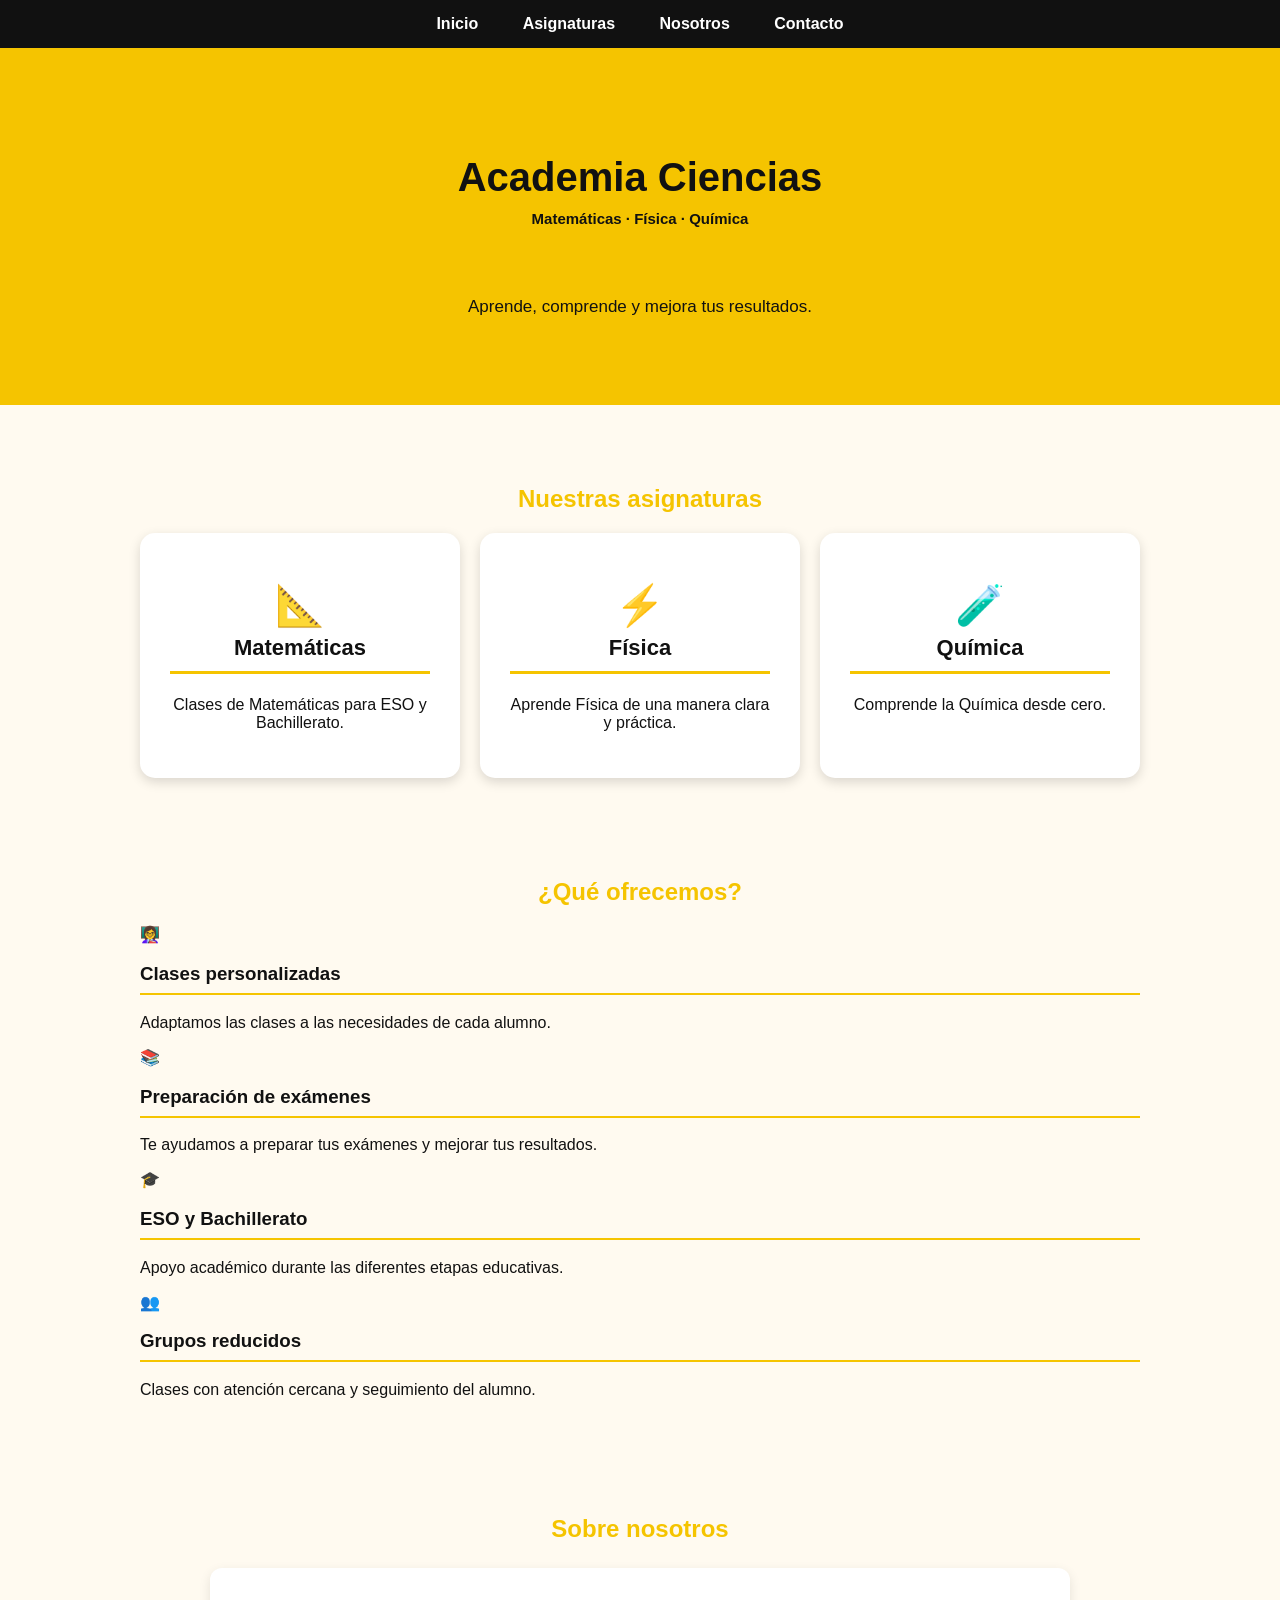
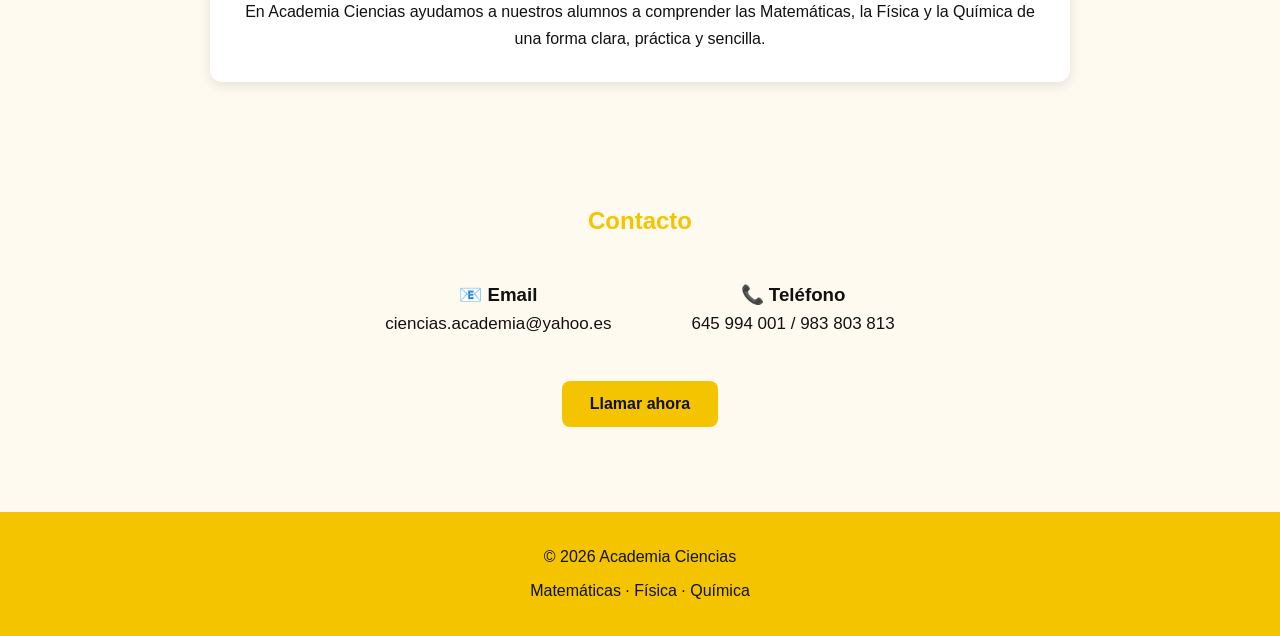
==== index.html @ e1d1d91e "Update index.html" ====
<!DOCTYPE html>
<html lang="es">

<head>
    <meta charset="UTF-8">
    <meta name="viewport" content="width=device-width, initial-scale=1.0">

    <title>Academia Ciencias</title>
    <link rel="stylesheet" href="estilos.css">
</head>

<body>
    <nav>
    <a href="#inicio">Inicio</a>
    <a href="#asignaturas">Asignaturas</a>
    <a href="#nosotros">Nosotros</a>
    <a href="#contacto">Contacto</a>
</nav>
<header id="inicio">


    <h1>Academia Ciencias</h1>

    <p class="asignaturas-portada">Matemáticas · Física · Química</p>

    <p class="frase-portada">Aprende, comprende y mejora tus resultados.</p>
    

</header>
    <section id="asignaturas">

    <h2>Nuestras asignaturas</h2>

    <div class="asignaturas">

        <div class="tarjeta">
            <h3><span class="icono-asignatura">📐</span> Matemáticas</h3>

            <p>Clases de Matemáticas para ESO y Bachillerato.</p>
        </div>

        <div class="tarjeta">
        <h3><span class="icono-asignatura">⚡</span> Física</h3>

            <p>Aprende Física de una manera clara y práctica.</p>
        </div>

        <div class="tarjeta">
            <h3><span class="icono-asignatura">🧪</span> Química</h3>
            <p>Comprende la Química desde cero.</p>
        </div>

    </div>

</section>
<section id="servicios">

    <h2>¿Qué ofrecemos?</h2>

    <div class="servicios">

        <div class="servicio">
            <span>👩‍🏫</span>
            <h3>Clases personalizadas</h3>
            <p>Adaptamos las clases a las necesidades de cada alumno.</p>
        </div>

        <div class="servicio">
            <span>📚</span>
            <h3>Preparación de exámenes</h3>
            <p>Te ayudamos a preparar tus exámenes y mejorar tus resultados.</p>
        </div>

        <div class="servicio">
            <span>🎓</span>
            <h3>ESO y Bachillerato</h3>
            <p>Apoyo académico durante las diferentes etapas educativas.</p>
        </div>

        <div class="servicio">
            <span>👥</span>
            <h3>Grupos reducidos</h3>
            <p>Clases con atención cercana y seguimiento del alumno.</p>
        </div>

    </div>

</section>

</section>
<section id="nosotros">

    <h2>Sobre nosotros</h2>

    <p>
        En Academia Ciencias ayudamos a nuestros alumnos a comprender
        las Matemáticas, la Física y la Química de una forma clara,
        práctica y sencilla.
    </p>

</section>

<section id="contacto">

    <h2>Contacto</h2>

    <div class="contacto-info">

        <div>
            <h3>📧 Email</h3>
            <p>ciencias.academia@yahoo.es</p>
        </div>

        <div>
            <h3>📞 Teléfono</h3>
            <p>645 994 001 / 983 803 813</p>
        </div>

    </div>

    <a href="tel:645 99 40 01" class="boton-contacto">
        Llamar ahora
    </a>

</section>
<footer>

    <p>© 2026 Academia Ciencias</p>
    <p>Matemáticas · Física · Química</p>

</footer>
</body>

</html>
---- estilos.css ----
body {
    font-family: Arial, sans-serif;
    margin: 0;
    background-color: #fffaf0;
    color: #111111;
}

header {
    background-color: #F5C400;
    color: #111111;
    text-align: center;
    padding: 80px 20px;
}

header h1 {
    font-size: 48px;
    margin-bottom: 15px;
}

header p {
    font-size: 17px;
    margin: 25px 0 8px;
}

header p:first-of-type {
    font-size: 15px;
    font-weight: bold;
    margin-bottom: 22px;
}


header h1 {
    font-size: 40px;
    margin-bottom: 10px;
}

header p {
    font-size: 20px;
}

section {
    max-width: 1000px;
    margin: 40px auto;
    padding: 20px;
}

h2 {
    color: #F5C400;
    text-align: center;
}

.asignaturas {
    display: flex;
    gap: 20px;
    justify-content: center;
}

.tarjeta {
    background-color: white;
    padding: 30px;
    border-radius: 15px;
    width: 28%;
    text-align: center;
    box-shadow: 0 4px 12px rgba(0,0,0,0.15);
    transition: transform 0.3s;
    }

.tarjeta:hover {
    transform: translateY(-8px);
    border: 2px solid #F5C400;
}
.tarjeta h3 {
    color: #111111;
    border-bottom: 3px solid #F5C400;
    padding-bottom: 10px;
    font-size: 22px;
}
footer {
    background-color: #F5C400;
    color: #111111;
    text-align: center;
    padding: 20px;
}
nav {
    background-color: #111111;
    padding: 15px;
    text-align: center;
    position: sticky;
    top: 0;
    z-index: 1000;
}

nav a {
    color: white !important;
    text-decoration: none;
    margin: 0 20px;
    font-weight: bold;
}

nav a:hover {
color: #F5C400 !important;
    text-decoration: none;
}
nav a {
    transition: color 0.3s;
}
.email {
    font-weight: bold;
    text-align: center;
    font-size: 18px;
}
.telefono {
    font-weight: bold;
    text-align: center;
    font-size: 18px;
}
.boton-contacto {
    display: block;
    width: fit-content;
    margin: 25px auto;
    padding: 14px 28px;
    background-color: #F5C400;
    color: #111111;
    text-decoration: none;
    font-weight: bold;
    border-radius: 8px;
}

.boton-contacto:hover {
    background-color: #111111;
    color: white;
}
.servicio h3 {
    color: #111111;
    border-bottom: 2px solid #F5C400;
    padding-bottom: 8px;
}
.contacto-info {
    display: flex;
    justify-content: center;
    gap: 80px;
    text-align: center;
    margin: 30px 0;
}

.contacto-info h3 {
    color: #111111;
    margin-bottom: 8px;
}

.contacto-info p {
    margin-top: 0;
    font-size: 17px;
}
#nosotros p {
    background-color: white;
    padding: 30px;
    border-radius: 12px;
    max-width: 800px;
    margin: 25px auto;
    text-align: center;
    line-height: 1.7;
    box-shadow: 0 4px 12px rgba(0,0,0,0.10);
}
@media (max-width: 700px) {

    .asignaturas {
        flex-direction: column;
        align-items: center;
    }

    .tarjeta {
    width: 70%;
    padding: 18px;
}

    .servicios {
        flex-direction: column;
        align-items: center;
    }

    .servicio {
    width: 75%;
}

    .contacto-info {
        flex-direction: column;
        gap: 15px;
    }

    nav a {
    margin: 0 5px;
    font-size: 14px;
}

    header h1 {
        font-size: 36px;
    }
    header {
    padding: 35px 20px 50px;
}
.boton-contacto {
    padding: 12px 24px;
    font-size: 15px;
}
footer {
    padding: 12px 10px;
}

footer p {
    margin: 5px 0;
    font-size: 14px;
}
#nosotros p {
    padding: 20px;
    line-height: 1.5;
}

}
.icono-asignatura {
    font-size: 40px !important;
    display: block;
    margin-bottom: 10px;
    line-height: 1;
}
.lema {
    font-size: 17px;
    font-weight: bold;
    margin-top: 25px;
    opacity: 0.8;
}
.asignaturas-portada {
    font-size: 10px;
    font-weight: bold;
    margin-top: 5px;
    margin-bottom: 25px;
}
.frase-portada {
    margin-top: 70px;
    font-size: 17px;
}
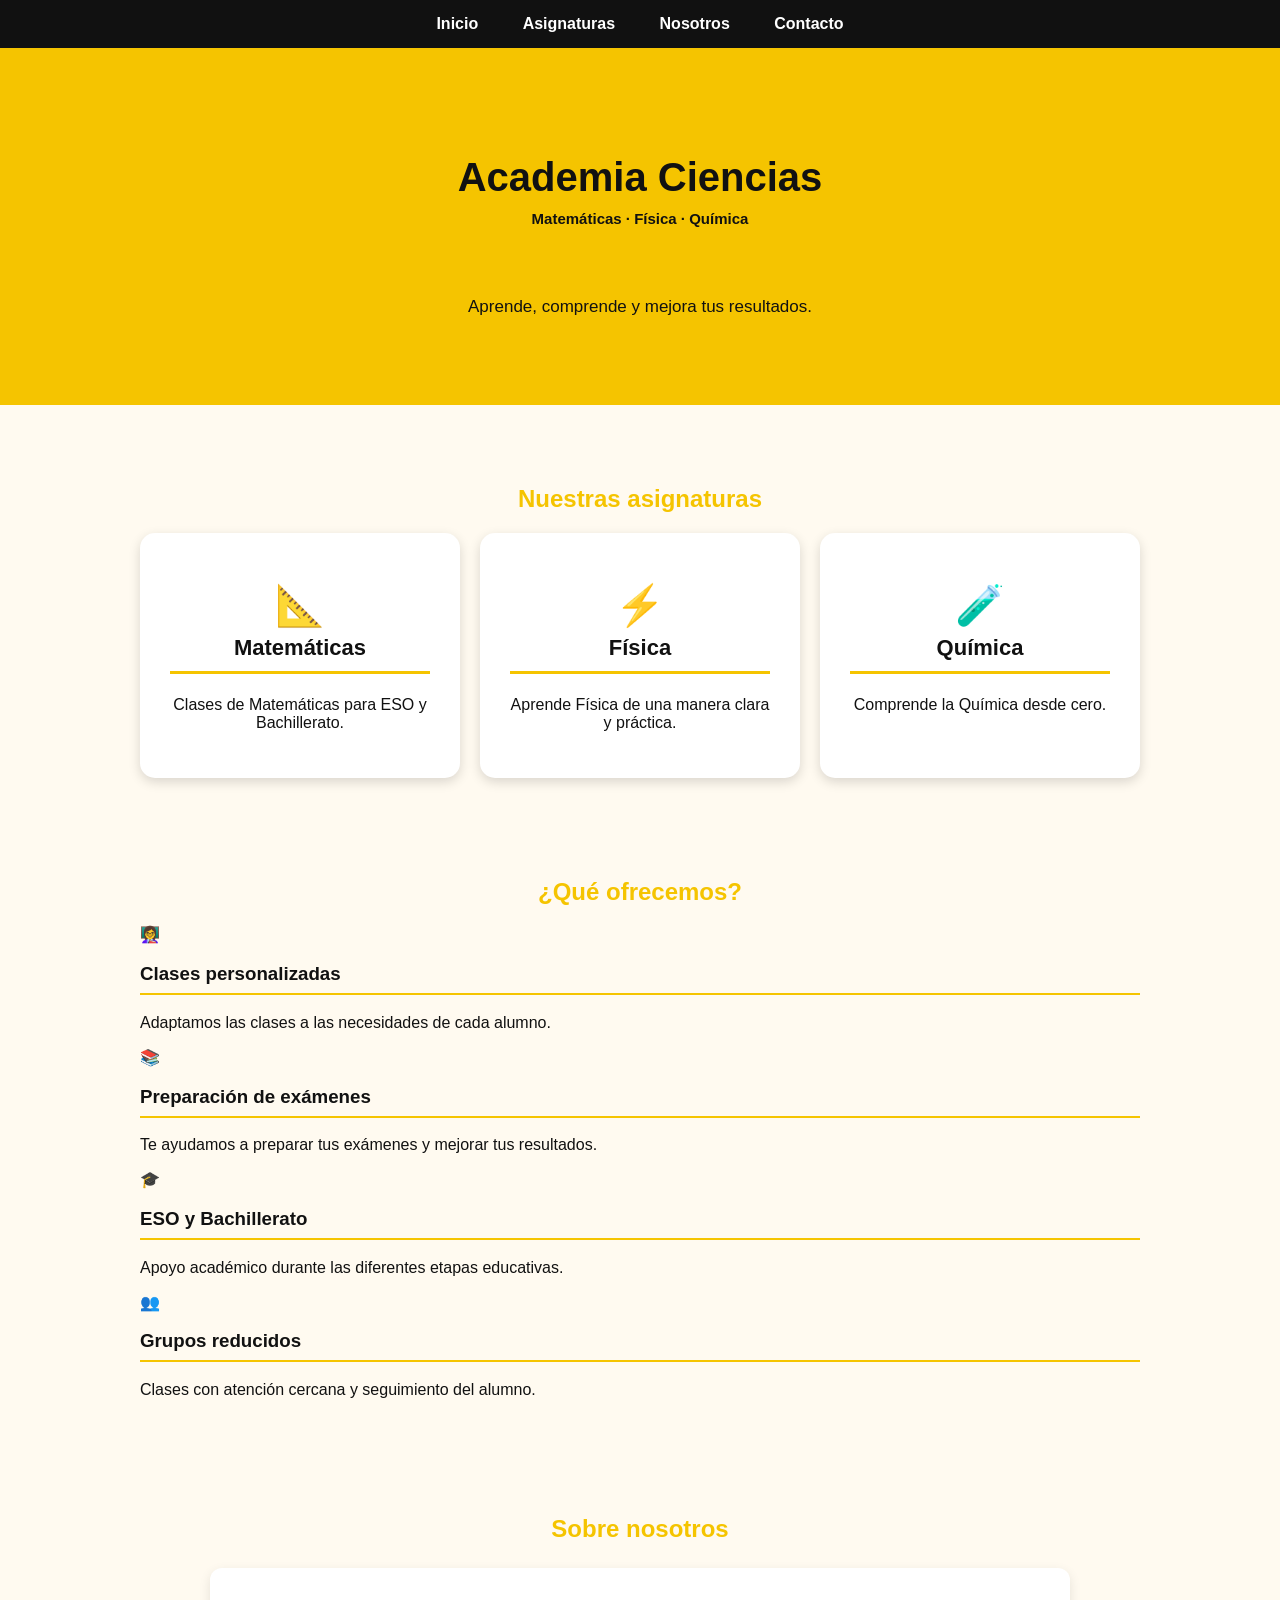
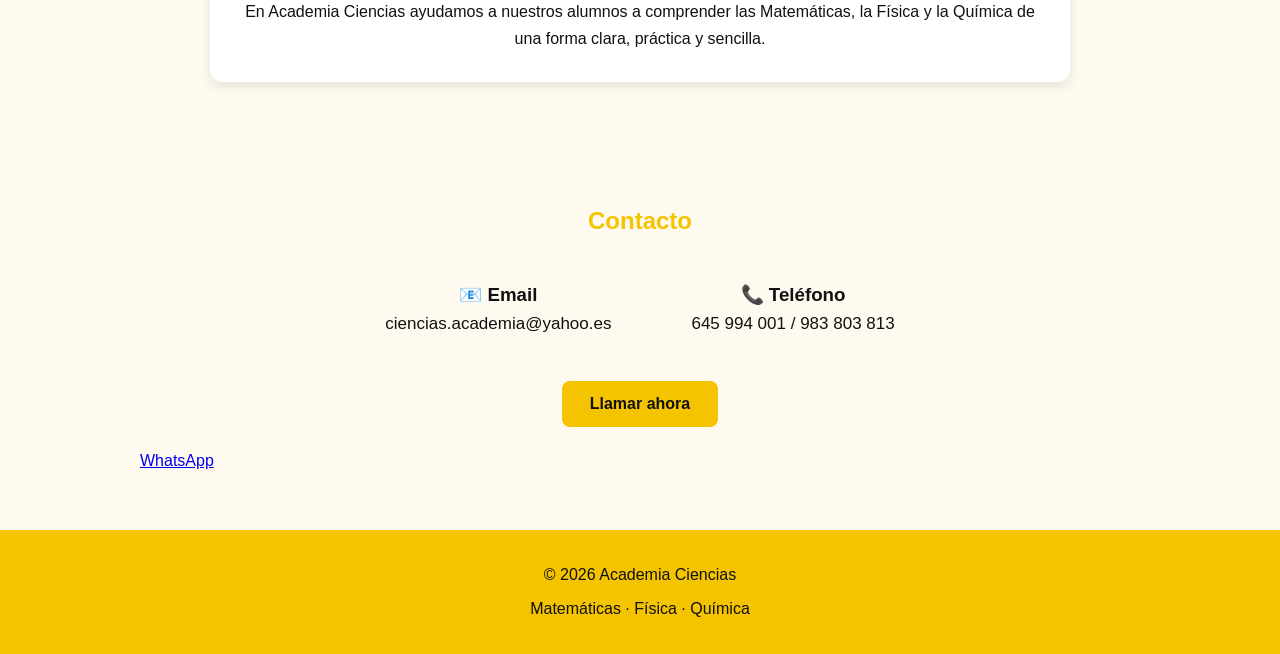
==== commit 710b454a: "Update index.html" ====
--- a/index.html
+++ b/index.html
@@ -121,6 +121,9 @@
     <a href="tel:645 99 40 01" class="boton-contacto">
         Llamar ahora
     </a>
+    <a href="https://wa.me/645 994 001 class="boton-whatsapp">
+    WhatsApp
+</a>
 
 </section>
 <footer>
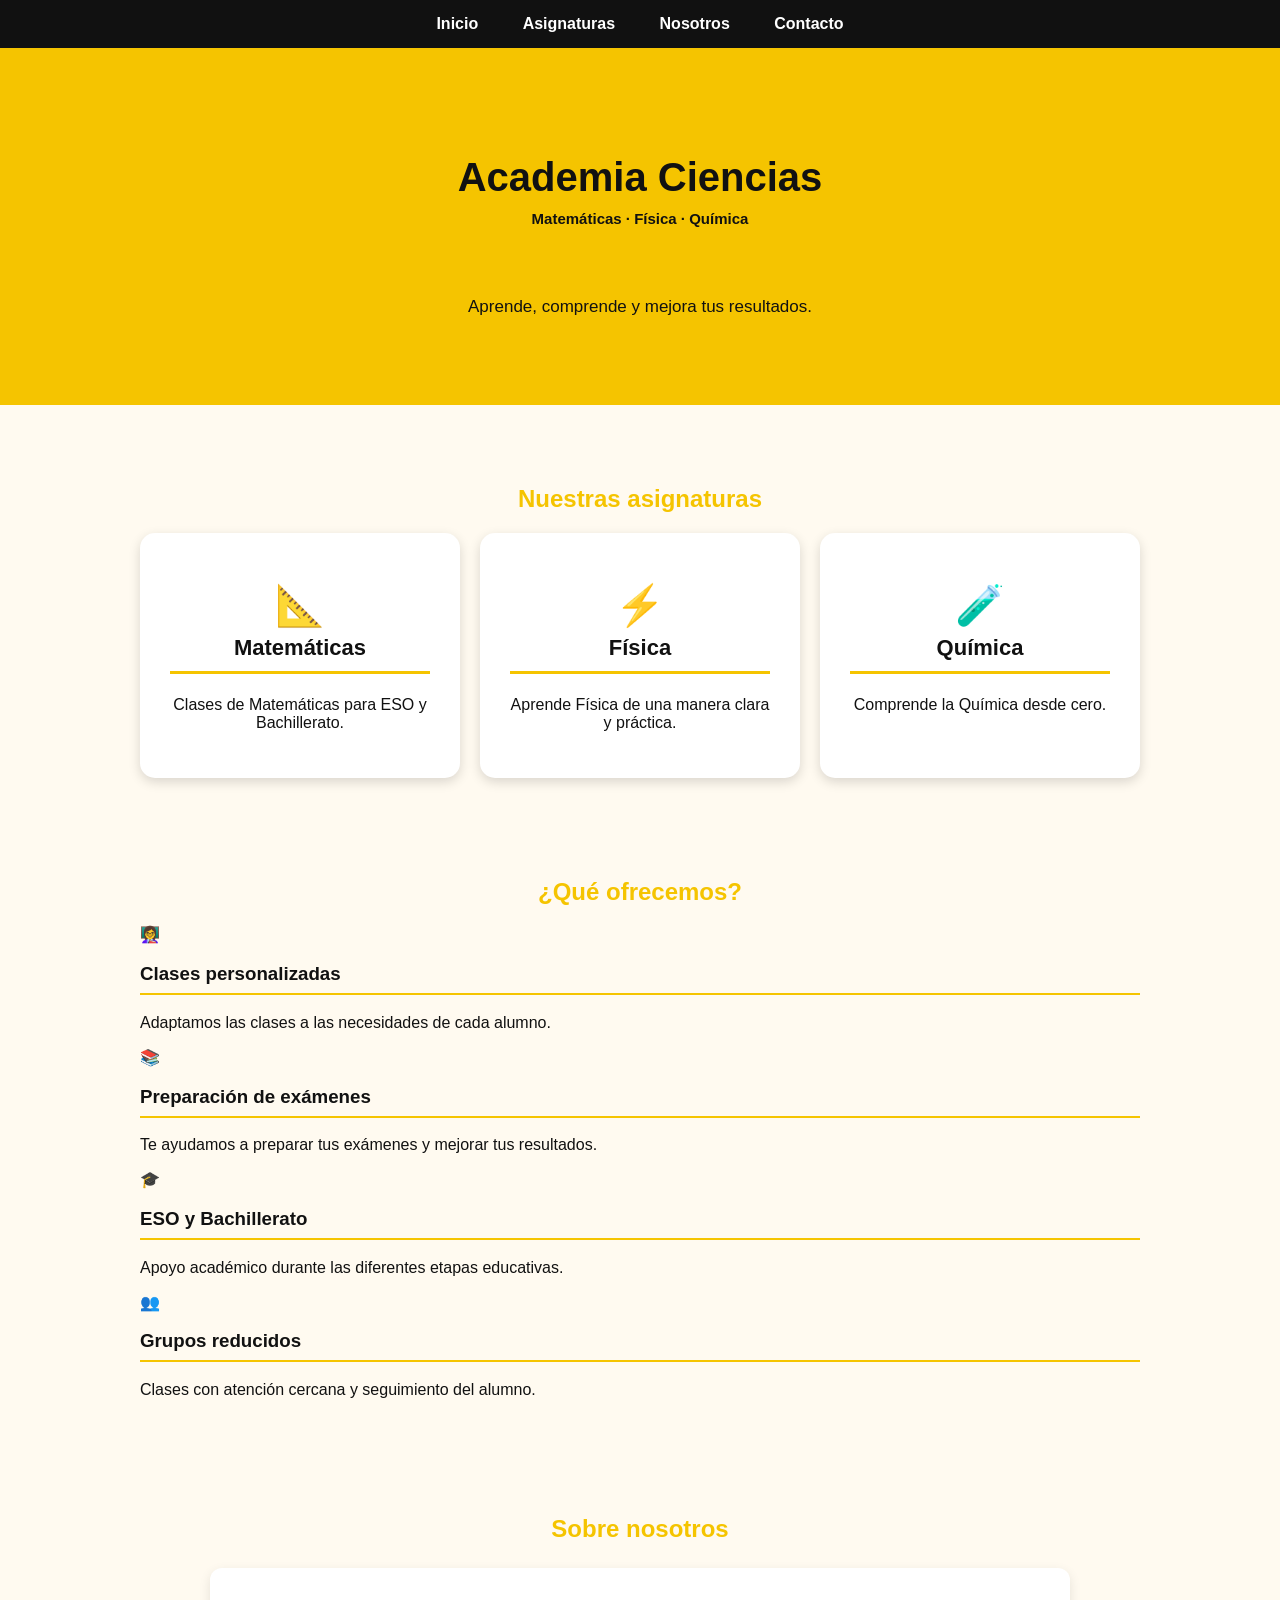
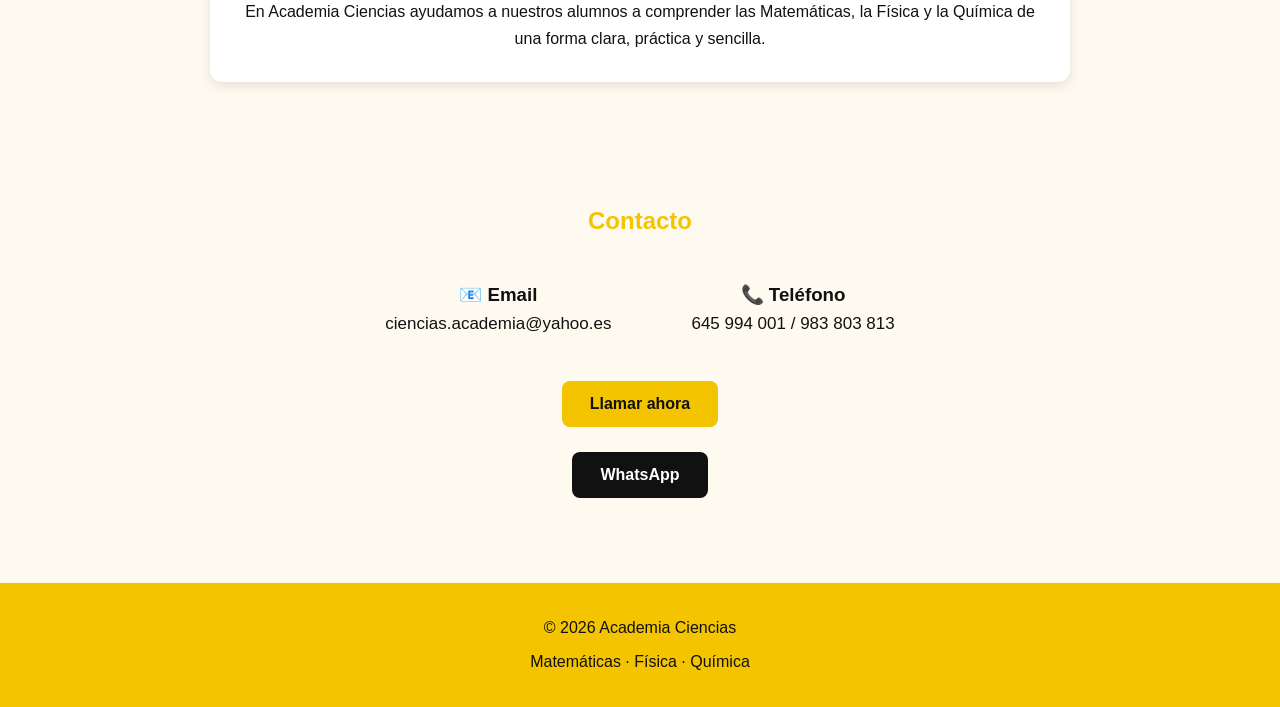
==== commit 0a41c4cd: "Update index.html" ====
--- a/index.html
+++ b/index.html
@@ -121,7 +121,7 @@
     <a href="tel:645 99 40 01" class="boton-contacto">
         Llamar ahora
     </a>
-    <a href="https://wa.me/645 994 001 class="boton-whatsapp">
+    <a href="https://wa.me/34645994001" class="boton-whatsapp">
     WhatsApp
 </a>
 
--- a/estilos.css
+++ b/estilos.css
@@ -129,6 +129,22 @@
 .boton-contacto:hover {
     background-color: #111111;
     color: white;
+}
+.boton-whatsapp {
+    display: block;
+    width: fit-content;
+    margin: 12px auto 25px;
+    padding: 14px 28px;
+    background-color: #111111;
+    color: white;
+    text-decoration: none;
+    font-weight: bold;
+    border-radius: 8px;
+}
+
+.boton-whatsapp:hover {
+    background-color: #F5C400;
+    color: #111111;
 }
 .servicio h3 {
     color: #111111;
@@ -238,4 +254,4 @@
 .frase-portada {
     margin-top: 70px;
     font-size: 17px;
-}+}
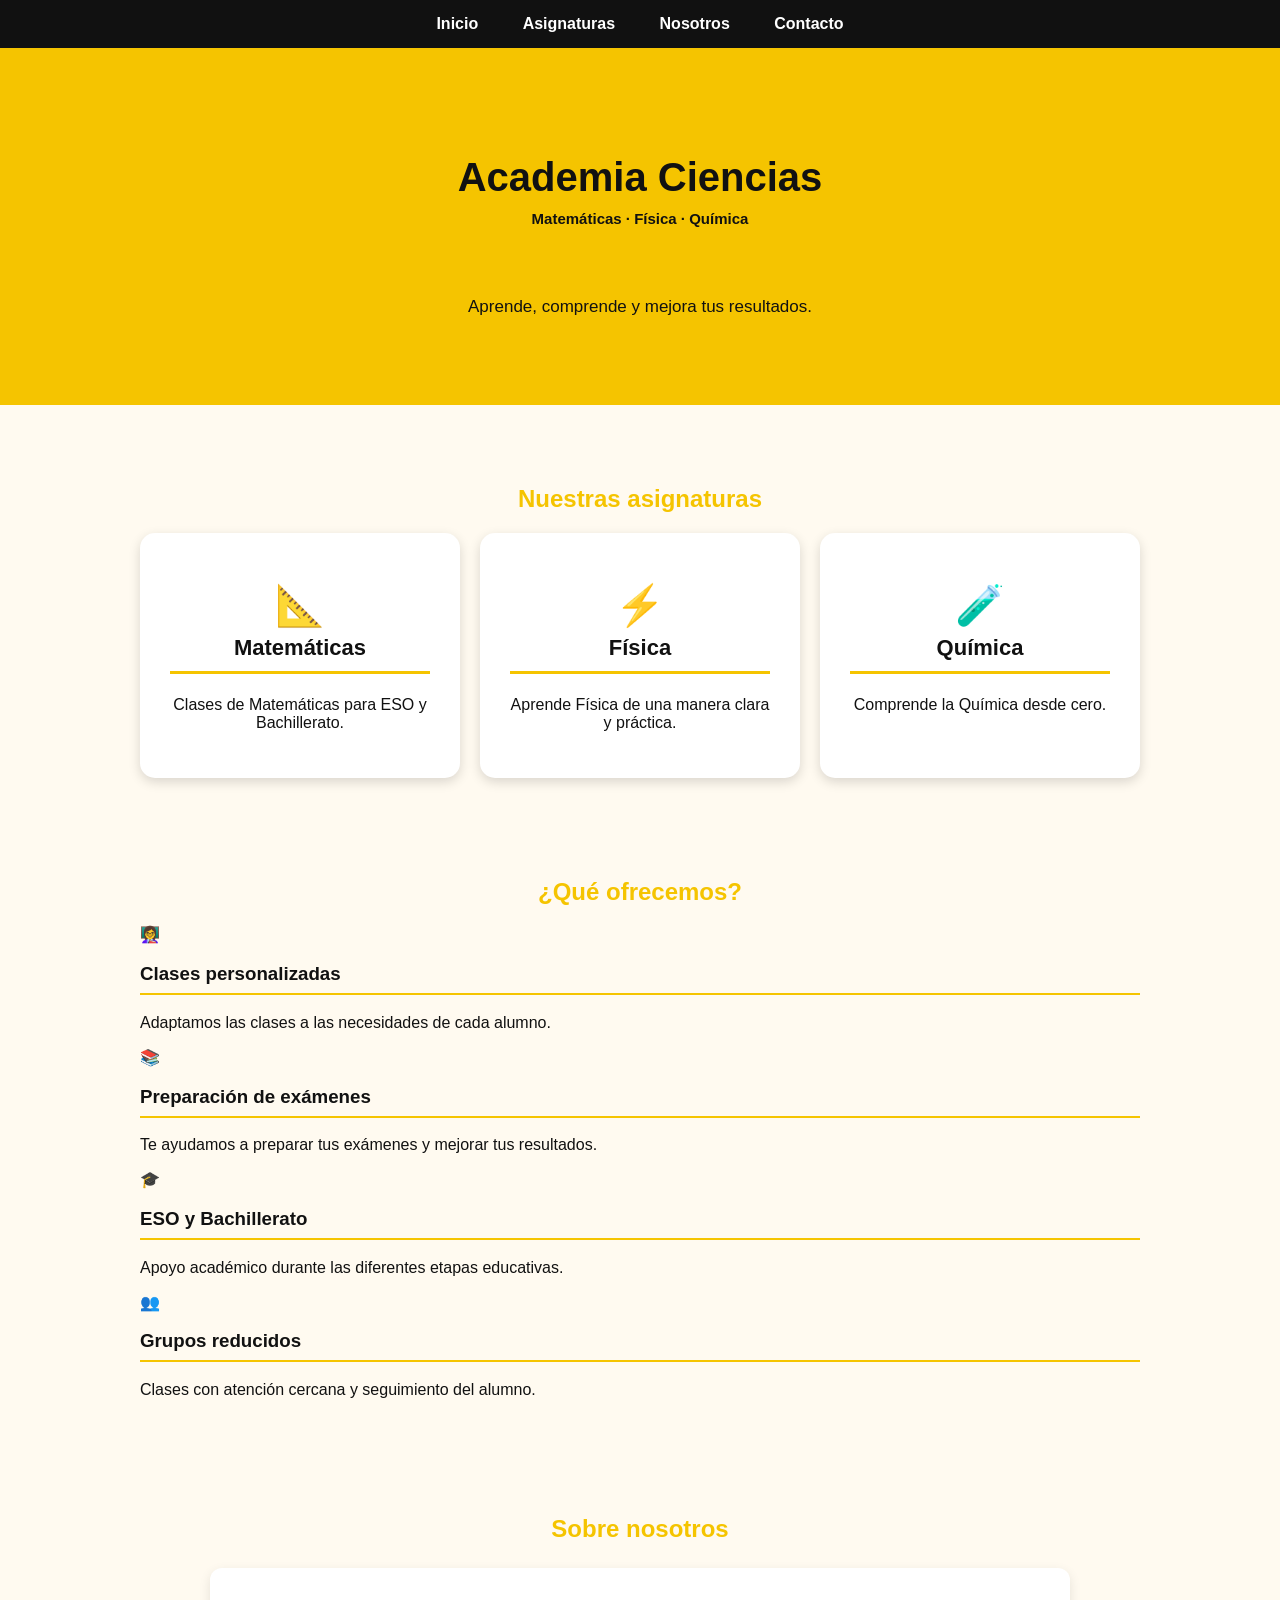
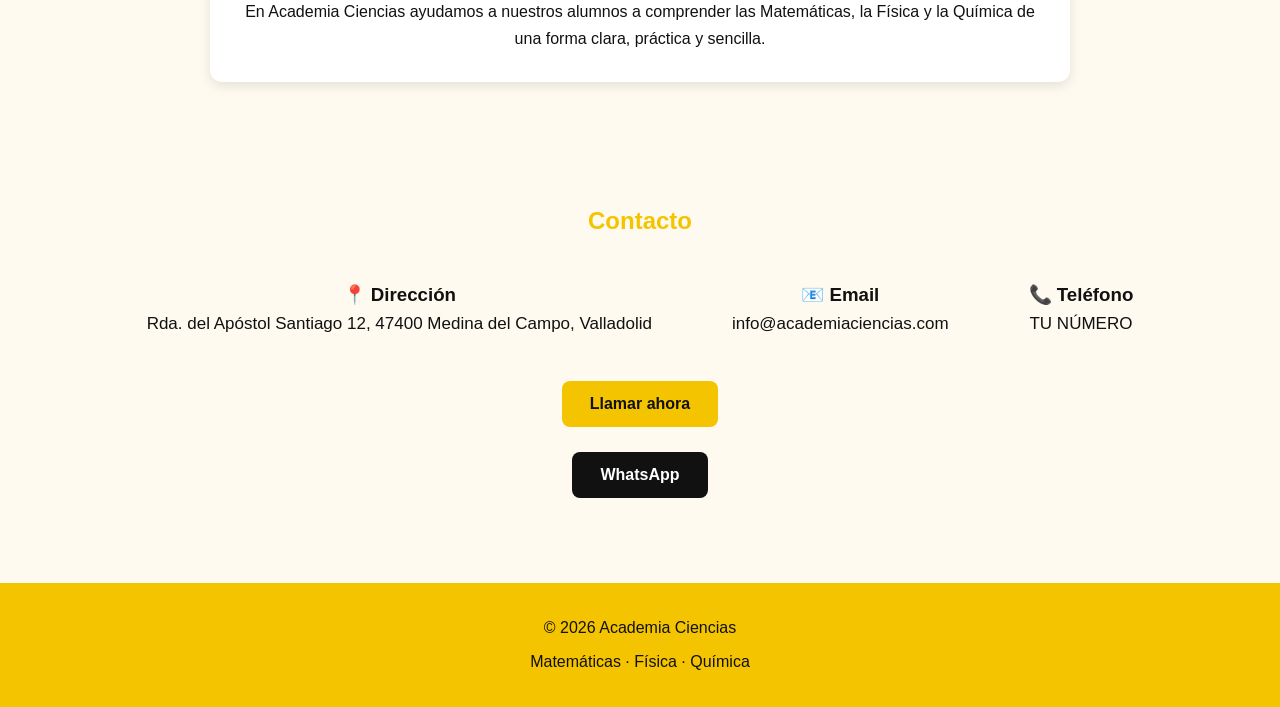
==== commit e20a987d: "Update index.html" ====
--- a/index.html
+++ b/index.html
@@ -106,15 +106,22 @@
 
     <div class="contacto-info">
 
-        <div>
-            <h3>📧 Email</h3>
-            <p>ciencias.academia@yahoo.es</p>
-        </div>
+    <div>
+        <h3>📍 Dirección</h3>
+        <p>Rda. del Apóstol Santiago 12, 47400 Medina del Campo, Valladolid</p>
+    </div>
 
-        <div>
-            <h3>📞 Teléfono</h3>
-            <p>645 994 001 / 983 803 813</p>
-        </div>
+    <div>
+        <h3>📧 Email</h3>
+        <p>info@academiaciencias.com</p>
+    </div>
+
+    <div>
+        <h3>📞 Teléfono</h3>
+        <p>TU NÚMERO</p>
+    </div>
+
+</div>
 
     </div>
 
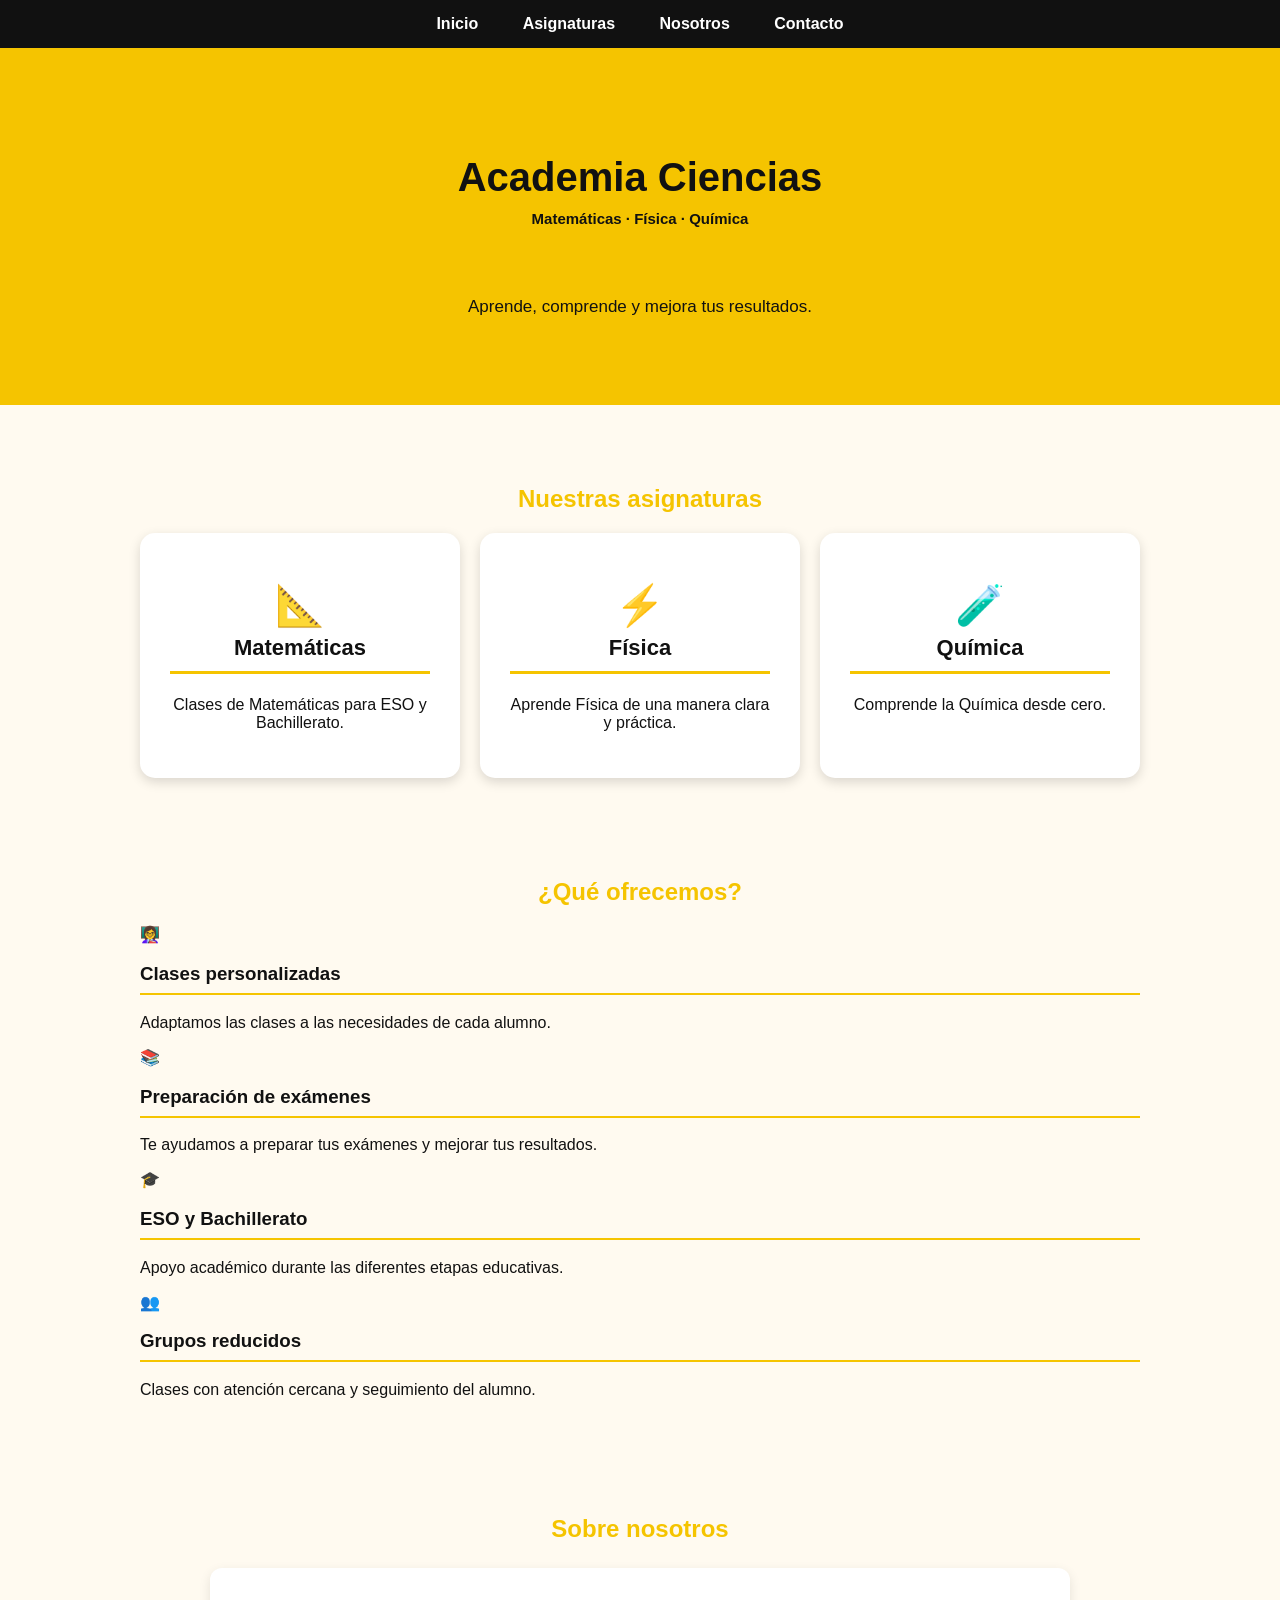
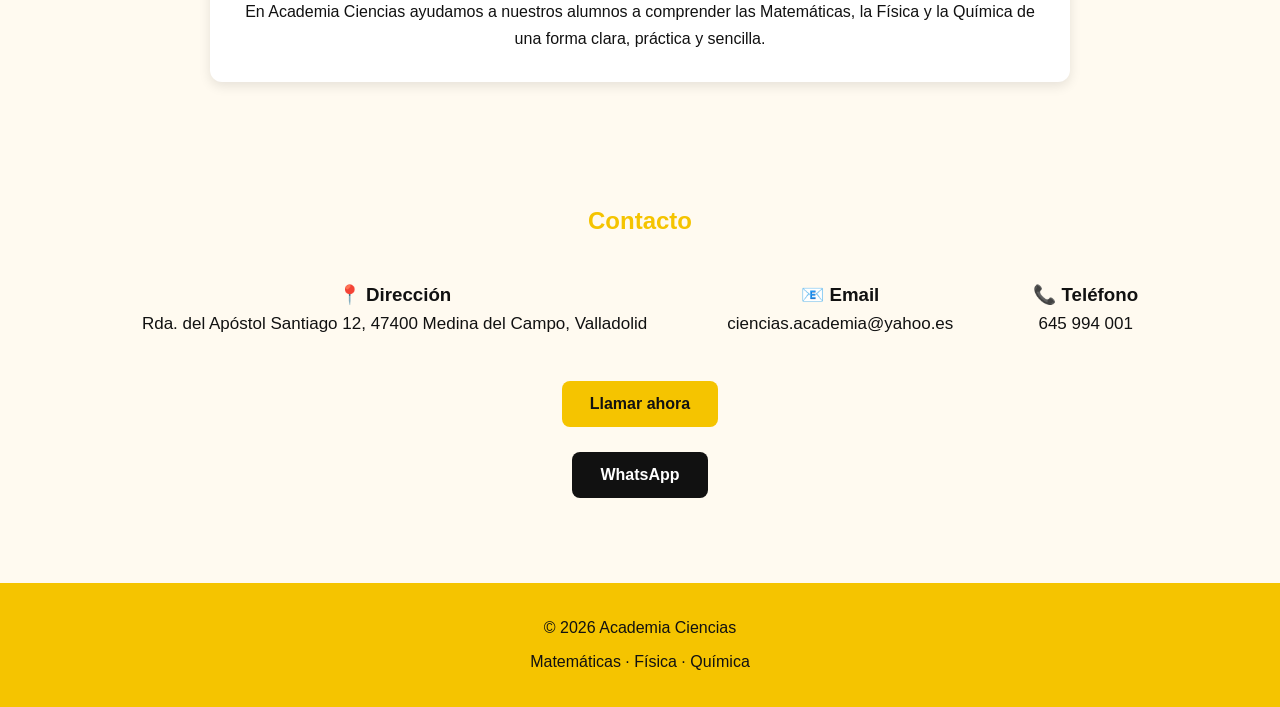
==== commit 8f741065: "Update index.html" ====
--- a/index.html
+++ b/index.html
@@ -113,12 +113,12 @@
 
     <div>
         <h3>📧 Email</h3>
-        <p>info@academiaciencias.com</p>
+        <p>ciencias.academia@yahoo.es</p>
     </div>
 
     <div>
         <h3>📞 Teléfono</h3>
-        <p>TU NÚMERO</p>
+        <p>645 994 001</p>
     </div>
 
 </div>
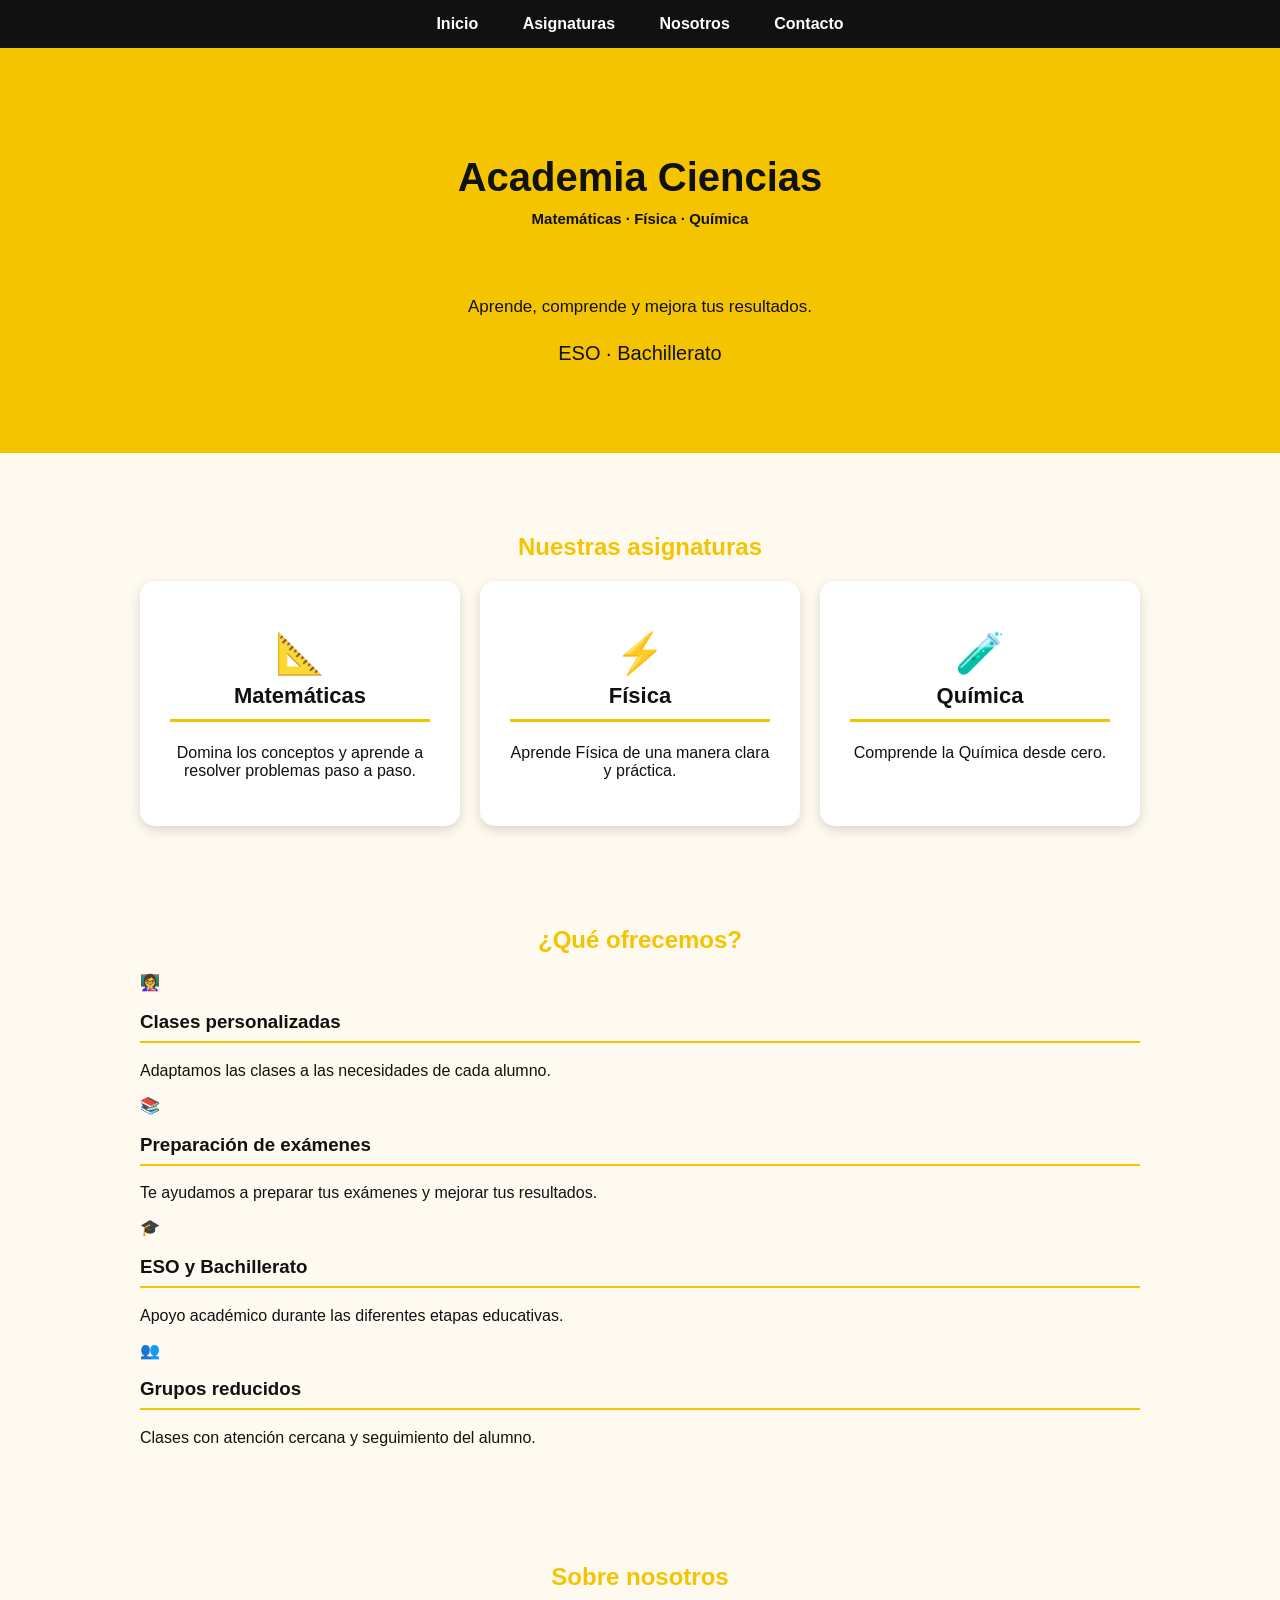
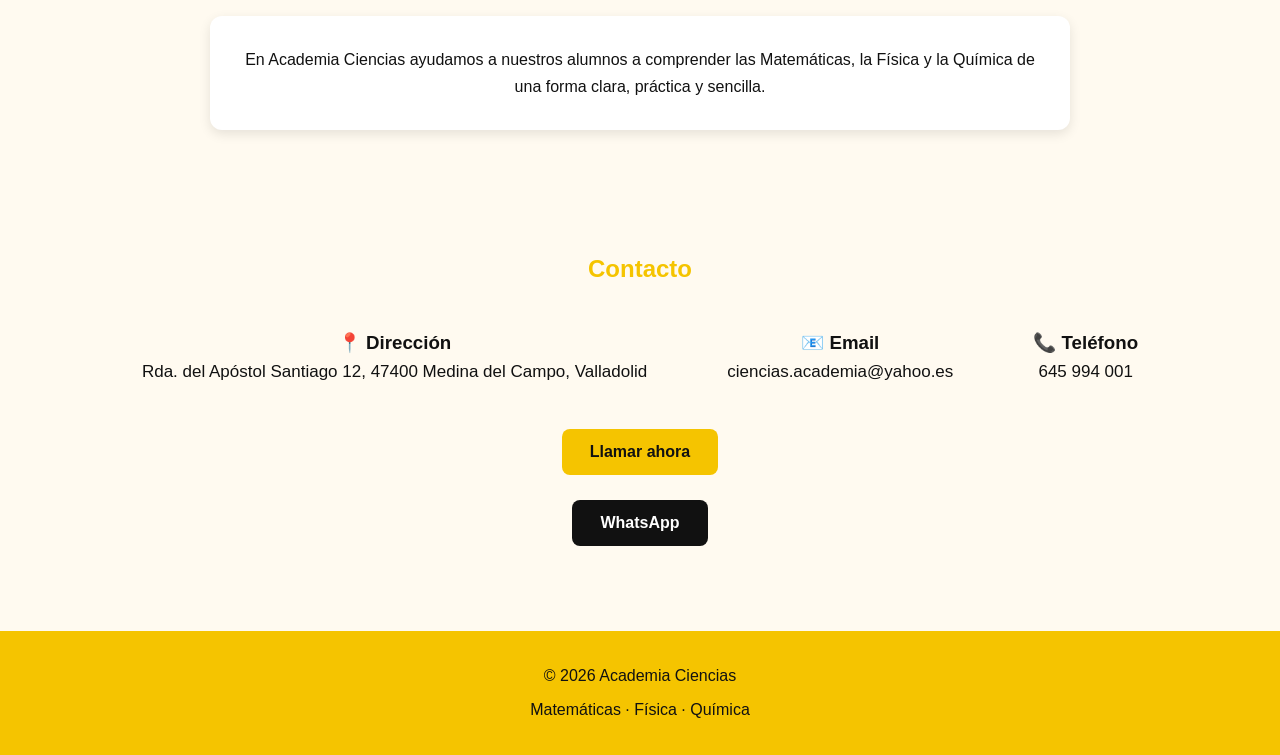
==== commit 3ca4c664: "Update index.html" ====
--- a/index.html
+++ b/index.html
@@ -24,6 +24,7 @@
     <p class="asignaturas-portada">Matemáticas · Física · Química</p>
 
     <p class="frase-portada">Aprende, comprende y mejora tus resultados.</p>
+    <p class="niveles-portada">ESO · Bachillerato</p>
     
 
 </header>
@@ -36,7 +37,7 @@
         <div class="tarjeta">
             <h3><span class="icono-asignatura">📐</span> Matemáticas</h3>
 
-            <p>Clases de Matemáticas para ESO y Bachillerato.</p>
+            <p>Domina los conceptos y aprende a resolver problemas paso a paso.</p>
         </div>
 
         <div class="tarjeta">
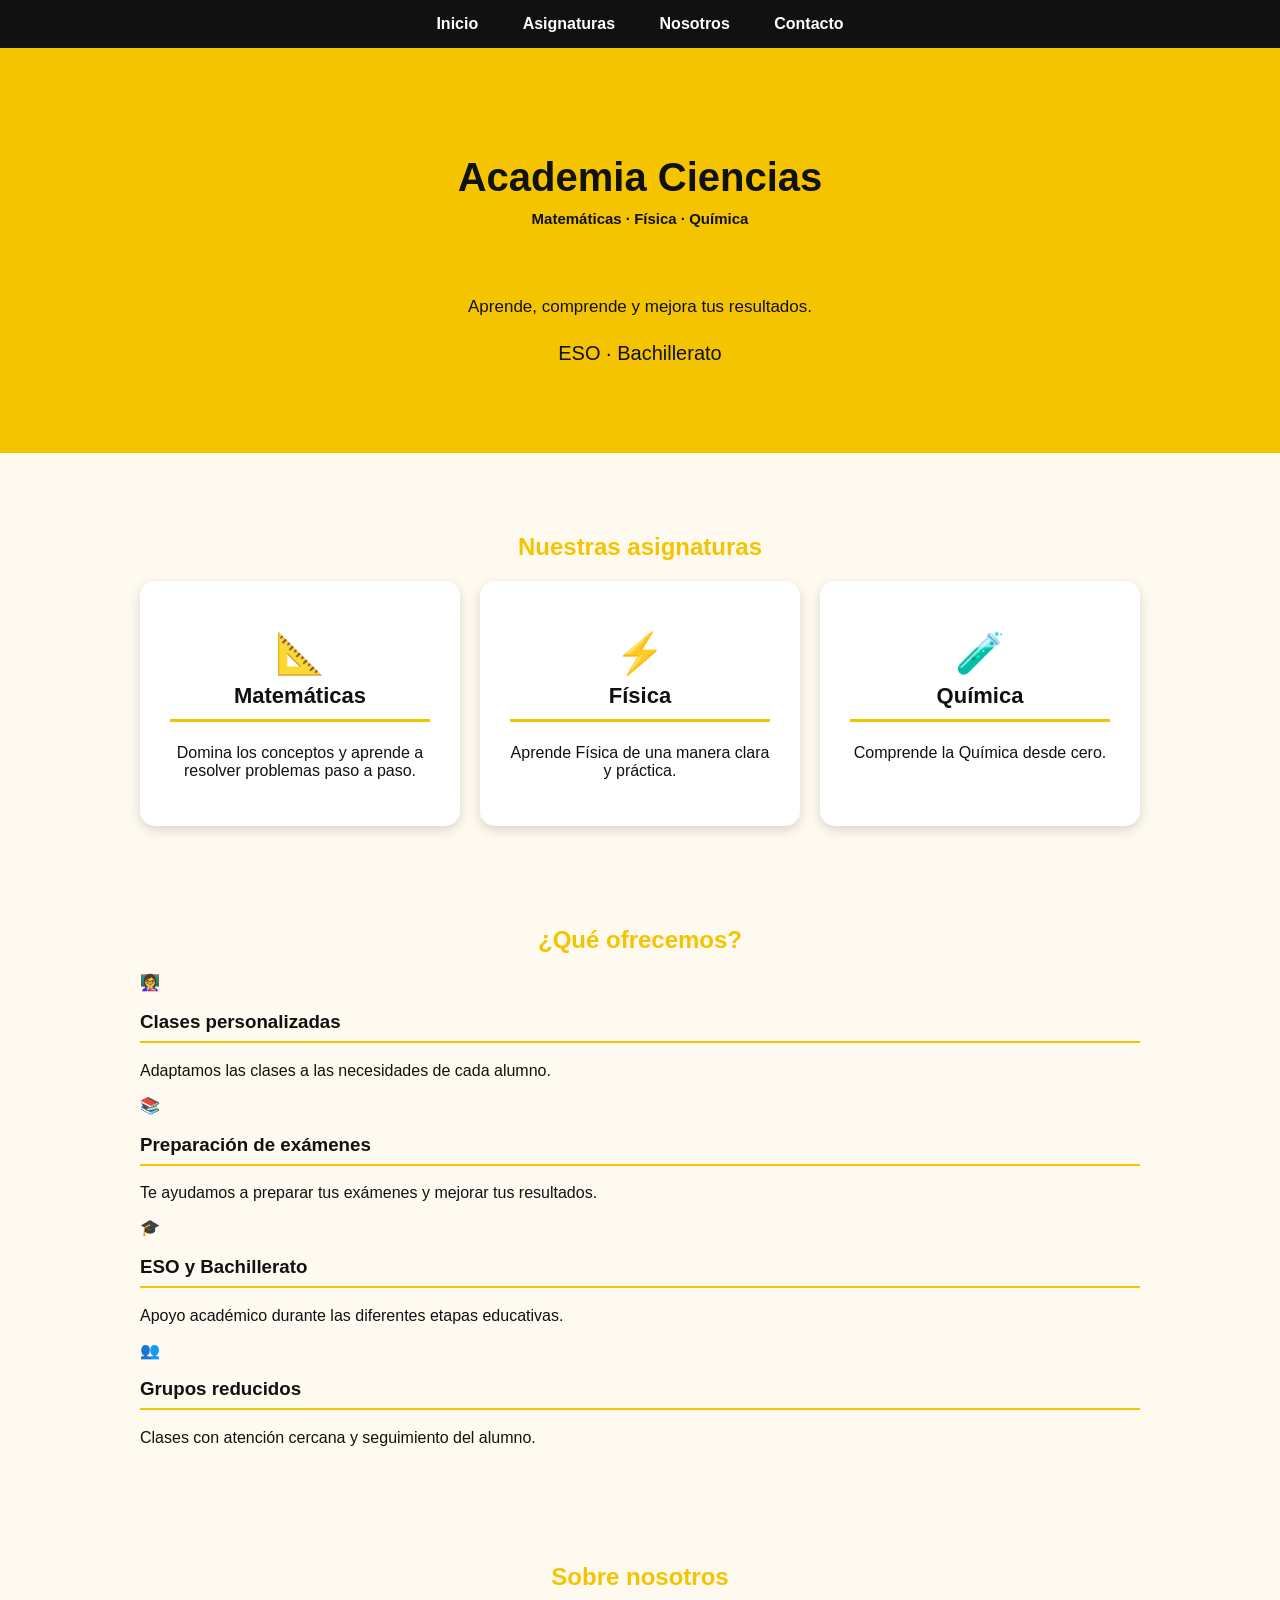
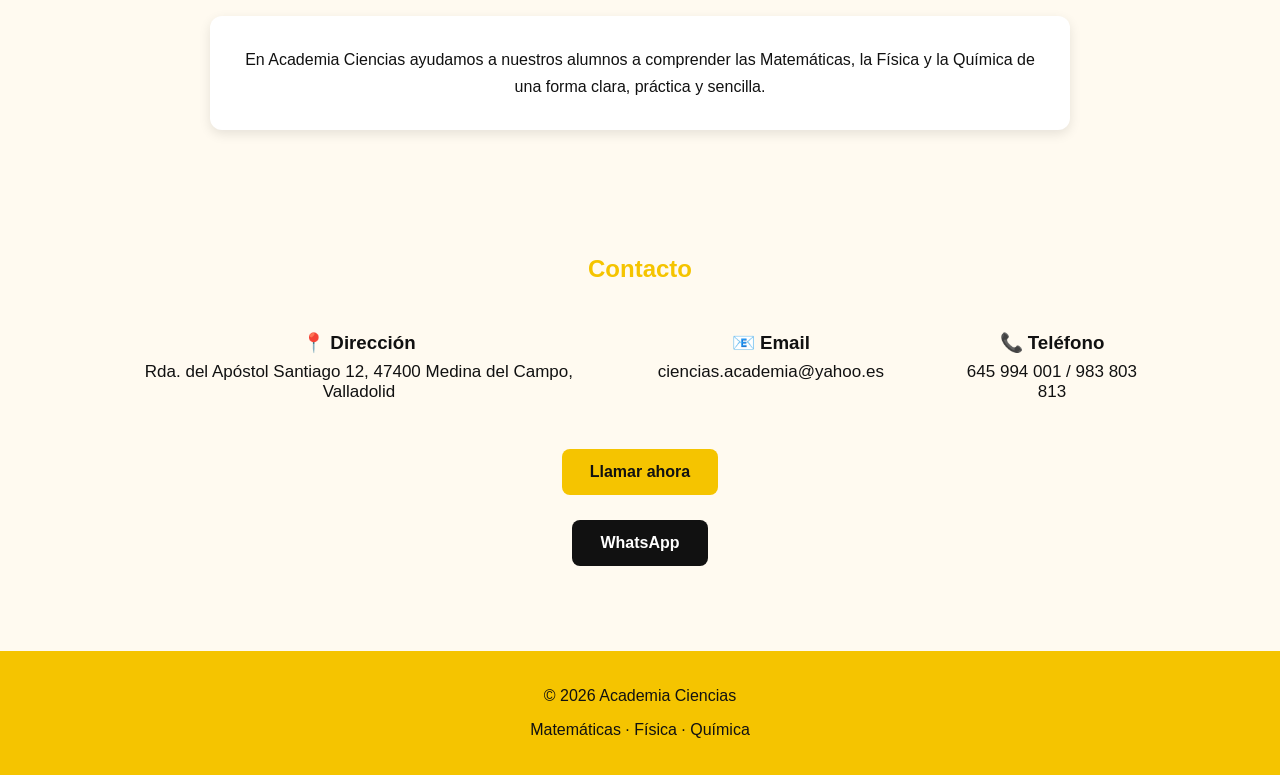
==== commit e5511bfd: "Update index.html" ====
--- a/index.html
+++ b/index.html
@@ -119,7 +119,7 @@
 
     <div>
         <h3>📞 Teléfono</h3>
-        <p>645 994 001</p>
+        <p>645 994 001 / 983 803 813</p>
     </div>
 
 </div>
